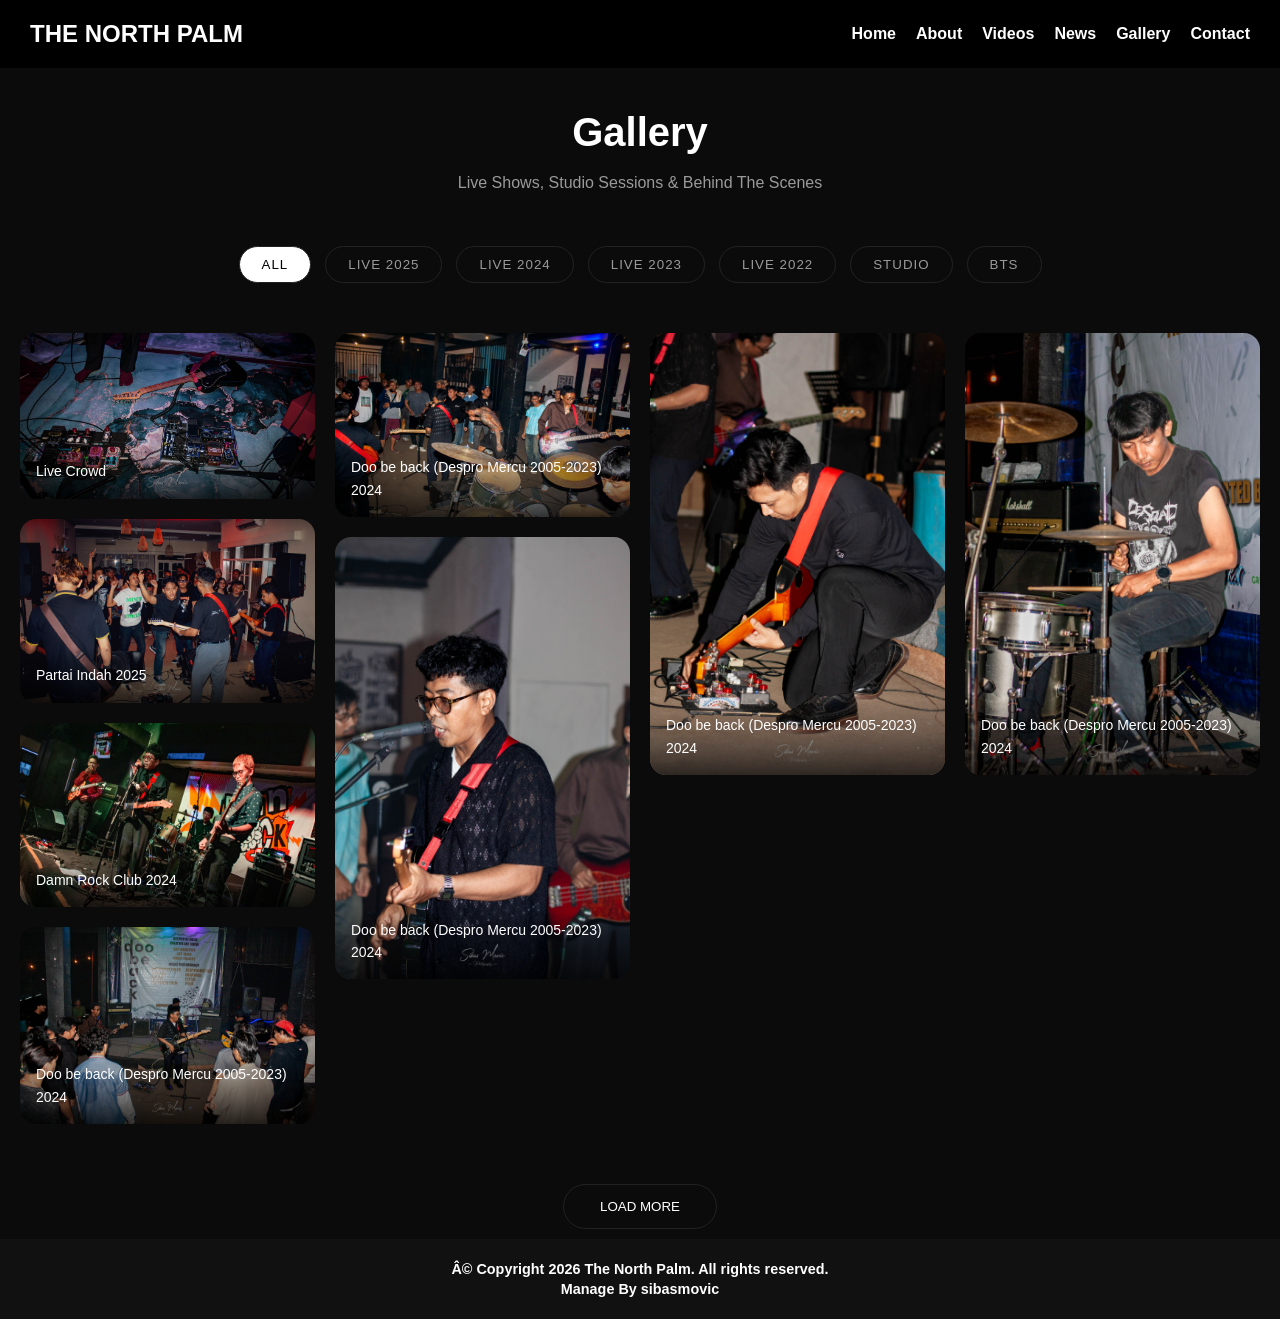
==== gallery.html @ f4b110c6 "Add files via upload" ====
<!-- ADVANCED GALLERY – MASONRY + ALBUM + LOAD MORE -->
<!-- Disesuaikan dengan style thenorthpalm.vercel.app (dark, minimal, bold) -->
<!-- FILE: gallery.html -->

<!DOCTYPE html>
<html lang="id">

<header>
    <div class="logo">THE NORTH PALM</div>

    <div class="socials">
      <a href="https://www.facebook.com/thenorthpalm/" target="_blank"><i class="fab fa-facebook"></i></a>
      <a href="https://www.instagram.com/thenorthpalm/" target="_blank"><i class="fab fa-instagram"></i></a>
      <a href="https://www.youtube.com/@thenorthpalmofficial1372/videos" target="_blank"><i class="fab fa-youtube"></i></a>
      <a href="https://soundcloud.com/thenorthpalm" target="_blank"><i class="fab fa-soundcloud"></i></a>
      <a href="https://music.apple.com/us/artist/the-north-palm/1245611151" target="_blank"><i class="fab fa-apple"></i></a>
    </div>

    <nav id="navbar">
      <ul>
        <li><a href="https://thenorthpalm.vercel.app/">Home</a></li>
        <li><a href="#about">About</a></li>
        <li><a href="#videos">Videos</a></li>
        <li><a href="#news">News</a></li>
        <li><a href="#gallery">Gallery</a></li>
        <li><a href="https://wa.me/6281818972010?text=Halo%2C%20saya%20tertarik%20untuk%20kerjasama%20bisnis%20dengan%20Band%20The%20North%20Palm." target="_blank">Contact</a></li>
      </ul>
    </nav>

    <!-- Hamburger -->
    <div id="menu-toggle" class="menu-toggle">
      <i class="fas fa-bars"></i>
    </div>
  </header>

<head>
    <meta charset="UTF-8">
    <link rel="icon" type="image/png" sizes="64x64" href="assets/img/logo_TNP_64x64.png">
    <title>Gallery | The North Palm</title>
    <meta name="viewport" content="width=device-width, initial-scale=1.0">
    <link rel="stylesheet" href="style.css">

    <style>
        :root {
        --bg: #0b0b0b;
        --fg: #ffffff;
        --muted: #9a9a9a;
        --border: #222;
        }

        body {
        margin: 0;
        background: var(--bg);
        color: var(--fg);
        font-family: 'Arial', sans-serif;
        }

        .container {
        max-width: 1400px;
        margin: auto;
        padding: 10px 20px;
        }

        h1 {
        text-align: center;
        font-size: 40px;
        margin-bottom: 6px;
        }

        .subtitle {
        text-align: center;
        color: var(--muted);
        margin-bottom: 50px;
        }

        /* ===== ALBUM TABS ===== */
        .album-tabs {
        display: flex;
        justify-content: center;
        gap: 14px;
        flex-wrap: wrap;
        margin-bottom: 50px;
        }

        .album-tabs button {
        background: transparent;
        border: 1px solid var(--border);
        color: var(--muted);
        padding: 10px 22px;
        border-radius: 30px;
        cursor: pointer;
        letter-spacing: 1px;
        }

        .album-tabs button.active,
        .album-tabs button:hover {
        background: white;
        color: black;
        }

        /* ===== MASONRY ===== */
        .masonry {
        column-count: 4;
        column-gap: 20px;
        }

        @media (max-width: 1200px) { .masonry { column-count: 3; } }
        @media (max-width: 800px) { .masonry { column-count: 2; } }
        @media (max-width: 500px) { .masonry { column-count: 1; } }

        .item {
        break-inside: avoid;
        margin-bottom: 20px;
        border-radius: 16px;
        overflow: hidden;
        cursor: pointer;
        position: relative;
        }

        .item img {
        width: 100%;
        display: block;
        transition: transform .4s ease;
        }

        .item:hover img { transform: scale(1.06); }

        .item span {
        position: absolute;
        left: 0; right: 0; bottom: 0;
        padding: 16px;
        font-size: 14px;
        background: linear-gradient(to top, rgba(0,0,0,.75), transparent);
        }

        /* ===== LOAD MORE ===== */
        .load-more {
        display: block;
        margin: 60px auto 0;
        padding: 14px 36px;
        background: transparent;
        border: 1px solid var(--border);
        color: var(--fg);
        border-radius: 40px;
        cursor: pointer;
        }

        .load-more:hover {
        background: white;
        color: black;
        }

        /* ===== LIGHTBOX ===== */
        .lightbox {
        position: fixed;
        inset: 0;
        background: rgba(0,0,0,.92);
        display: none;
        align-items: center;
        justify-content: center;
        z-index: 999;
        }

        .lightbox.active { display: flex; }

        .lightbox img {
        max-width: 92%;
        max-height: 92%;
        border-radius: 12px;
        }
    </style>
</head>
<body>

        <div class="container">
        <h1>Gallery</h1>
        <p class="subtitle">Live Shows, Studio Sessions & Behind The Scenes</p>

        <!-- ALBUM -->
        <div class="album-tabs">
            <button class="active" data-album="all">ALL</button>
            <button data-album="live-2025">LIVE 2025</button>
            <button data-album="live-2024">LIVE 2024</button>
            <button data-album="live-2023">LIVE 2023</button>
            <button data-album="live-2022">LIVE 2022</button>
            <button data-album="studio">STUDIO</button>
            <button data-album="bts">BTS</button>
        </div>

        <!-- MASONRY GRID -->
        <div class="masonry" id="gallery"></div>

        <button class="load-more" id="loadMore">LOAD MORE</button>
        </div>

        <div class="lightbox" id="lightbox"><img></div>

    <script>
        const photos = [
        {src:'assets/gallery/IMG_1067_800x500.jpg', album:'live-2025', title:'Live Crowd'},
        {src:'assets/gallery/IMG_9785_800x500.jpg', album:'live-2025', title:'Partai Indah 2025'},
        {src:'assets/gallery/Treehaus_Kemang_27.10.2024_800x500.jpg', album:'live-2024', title:'Damn Rock Club 2024'},
        {src:'assets/gallery/IMG_8959_800x500.jpg', album:'live-2024', title:'Doo be back (Despro Mercu 2005-2023) 2024'},
        {src:'assets/gallery/IMG_8947_800x500.jpg', album:'live-2024', title:'Doo be back (Despro Mercu 2005-2023) 2024'},
        {src:'assets/gallery/IMG_8968.jpg', album:'live-2024', title:'Doo be back (Despro Mercu 2005-2023) 2024'},
        {src:'assets/gallery/IMG_8971.jpg', album:'live-2024', title:'Doo be back (Despro Mercu 2005-2023) 2024'},
        {src:'assets/gallery/IMG_8953.jpg', album:'live-2024', title:'Doo be back (Despro Mercu 2005-2023) 2024'},
        {src:'assets/gallery/IMG_8952.jpg', album:'live-2024', title:'Doo be back (Despro Mercu 2005-2023) 2024'},
        {src:'assets/gallery/IMG_0527_800x500.jpg', album:'live-2023', title:'Dekat Di Beranda 2023'},
        {src:'assets/gallery/ORANGE_POP_(06.08.2022)_800x500.jpg', album:'live-2022', title:'Orange Pop Vol.3 2023'},
        {src:'assets/gallery/IMG_1088_800x500.jpg', album:'studio', title:'Studio Session'},
        {src:'assets/gallery/IMG_1109_800x500.jpg', album:'bts', title:'Behind The Scene'},
        // tambah data foto di sini
        ];

        let currentAlbum = 'all';
        let visible = 8;
        const gallery = document.getElementById('gallery');

        function render() {
        gallery.innerHTML = '';
        const filtered = currentAlbum === 'all'
            ? photos
            : photos.filter(p => p.album === currentAlbum);

        filtered.slice(0, visible).forEach(p => {
            const div = document.createElement('div');
            div.className = 'item';
            div.innerHTML = `<img src="${p.src}"><span>${p.title}</span>`;
            div.onclick = () => openLightbox(p.src);
            gallery.appendChild(div);
        });
        }

        // Album switch
        const tabs = document.querySelectorAll('.album-tabs button');
        tabs.forEach(btn => {
        btn.onclick = () => {
            tabs.forEach(b => b.classList.remove('active'));
            btn.classList.add('active');
            currentAlbum = btn.dataset.album;
            visible = 8;
            render();
        }
        });

        // Load more
        document.getElementById('loadMore').onclick = () => {
        visible += 6;
        render();
        };

        // Lightbox
        const lightbox = document.getElementById('lightbox');
        const lbImg = lightbox.querySelector('img');
        function openLightbox(src) {
        lbImg.src = src;
        lightbox.classList.add('active');
        }
        lightbox.onclick = () => lightbox.classList.remove('active');

        render();
    </script>
    
    <footer class="site-footer">
    <p>© Copyright 2026 The North Palm. All rights reserved.</p>
    <p>
        Manage By
        <a href="https://www.instagram.com/bagasadesetyo_/" target="_blank" rel="noopener">
        sibasmovic
        </a>
    </p>
    </footer>

</body>
</html>
---- style.css ----
/* RESET */
* { margin: 0; padding: 0; box-sizing: border-box; }
body { 
  font-family: 'Montserrat', sans-serif; 
  background: #000; 
  color: #fff; 
  line-height: 1.6; 
  padding-top: 90px; 
}
a { text-decoration: none; color: inherit; }

/* HEADER */
header {
  position: fixed;
  top: 0; left: 0;
  width: 100%;
  background: rgba(0,0,0,0.95);
  z-index: 1000;
  padding: 15px 30px;
  box-sizing: border-box;
}
.logo {
  font-size: 1.5rem;
  font-weight: 800;
  text-transform: uppercase;
}
.socials a { color: #fff; font-size: 0.9rem; }
nav ul { list-style: none; margin: 0; padding: 0; }
nav a { color: #fff; font-weight: 600; }
.menu-toggle {
  display: none;
  font-size: 1.8rem;
  cursor: pointer;
  color: #fff;
}

/* DESKTOP */
@media (min-width: 769px) {
  header {
    display: grid;
    grid-template-columns: 1fr auto 1fr;
    align-items: center;
  }
  .logo { justify-self: start; }
  .socials { justify-self: center; display: flex; gap: 12px; }
  nav { justify-self: end; }
  nav ul { display: flex; gap: 20px; }
  .menu-toggle { display: none; }
}

/* MOBILE */
@media (max-width: 768px) {
  header {
    display: flex;
    flex-wrap: wrap;
    align-items: center;
  }
  .logo { flex: 1; font-size: 1.3rem; }
  .menu-toggle { display: block; margin-left: auto; }
  .socials {
    order: 2;
    width: 100%;
    display: flex;
    justify-content: center;
    gap: 10px;
    margin-top: 8px;
  }
  nav {
    display: none;
    order: 3;
    width: 100%;
    background: #000;
    padding: 12px 0;
    text-align: center;
  }
  nav.active { display: block; }
  nav ul { display: flex; flex-direction: column; gap: 12px; }
  nav ul li a { padding: 8px 0; font-size: 1.1rem; font-weight: bold; }
}

/* HERO */
.hero { position: relative; }
.hero img { width: 100%; height: auto; max-height: 80vh; object-fit: cover; }
.hero-text {
  position: absolute; 
  top: 50%; left: 50%; 
  transform: translate(-50%, -50%);
  text-align: center; 
  color:#fff;
}
.hero-text h1 { font-size: clamp(1.8rem, 5vw, 3rem); font-weight: 800; }
.hero-text p { font-size: clamp(1rem, 3vw, 1.2rem); }
/* ABOUT */
.about {
  display: flex;
  align-items: center;
  justify-content: space-between;
  gap: 40px;
  padding: 200px 20px;
}

.about-text {
  flex: 1;
}

.about-text h2 {
  font-size: 1.8rem;
  margin-bottom: 20px;
  text-align: left;
}

.about-text p {
  margin-bottom: 15px;
  text-align: justify;
}

.about-logo {
  flex: 1;
  text-align: center;
}

.about-logo img {
  max-width: 80%;
  height: auto;
}

/* MOBILE RESPONSIVE */
@media (max-width: 768px) {
  .about {
    flex-direction: column;
    text-align: center;
  }

  .about-text h2 {
    text-align: center;
  }

  .about-logo img {
    max-width: 60%;
    margin-top: 20px;
  }
}


/* VIDEOS */
.featured-video { padding: 40px 20px; text-align: center; }
.featured-video h2 { margin-bottom: 20px; }
.video-grid { 
  display: grid; 
  grid-template-columns: repeat(auto-fit, minmax(280px, 1fr)); 
  gap: 20px; 
}
.video-card iframe { width: 100%; height: 200px; border-radius: 8px; }

/* Button "See All Videos" */
.see-all-videos {
  display: inline-block;
  margin-top: 20px;
  padding: 8px 16px;
  border: 1px solid #fff;
  border-radius: 6px;
  font-weight: bold;
  transition: 0.3s;
  text-align: center;
}

.see-all-videos:hover {
  background: #fff;
  color: #000;
}

/* Mobile adjust */
@media (max-width: 768px) {
  .see-all-videos {
    display: block;
    width: 80%;          /* lebih lebar di mobile */
    margin: 20px auto 0; /* center button */
    padding: 12px 0;     /* tinggi lebih enak */
    font-size: 1rem;
  }
}


/* NEWS */
/* Latest News */
.news {
  padding: 40px 20px;
}

.news h2 {
  text-align: center;
  margin-bottom: 20px;
  font-size: 1.8rem;
  font-weight: 800;
}

.news-cards {
  display: grid;
  grid-template-columns: repeat(auto-fit, minmax(280px, 1fr));
  gap: 20px;
}

.card {
  background: #111;
  border-radius: 10px;
  overflow: hidden;
  padding: 20px;
}

.card img {
  width: 100%;
  height: auto;
  border-radius: 8px;
  margin-bottom: 15px;
}

/* judul berita */
.card h3 {
  font-size: 1.2rem;
  font-weight: 700;
  margin-bottom: 10px;
}

/* paragraf press release */
.card p {
  margin-bottom: 10px;  /* atur jarak antar paragraf */
  font-size: 0.95rem;
  line-height: 1.6;
}



/* ============================= */
/* MUSIC */
/* ============================= */
.music {
  padding: 40px 20px;
}

.music h2 {
  font-size: 28px;
  margin-bottom: 20px;
}

.music iframe {
  margin-bottom: 15px; /* Beri jarak antar iframe */
}


/* GALLERY */
.gallery { padding: 40px 20px; text-align: center; }
.gallery h2 { margin-bottom: 20px; }
.gallery-grid { 
  display: grid; 
  grid-template-columns: repeat(5, minmax(150px, 1fr)); 
  gap: 10px; 
}
.gallery-grid img { width: 100%; border-radius: 6px; }

/* ===== GALLERY CTA ===== */
.gallery-cta {
  margin-top: 50px;
  text-align: center;
}

.pill-button {
  display: inline-flex;
  align-items: center;
  justify-content: center;
  min-width: 200px;
  padding: 14px 40px;
  border-radius: 999px;
  background: #fff;
  color: #000;
  font-size: 13px;
  font-weight: 700;
  letter-spacing: 2px;
  transition: all .3s ease;
}

.pill-button:hover {
  background: #eaeaea;
  transform: translateY(-2px);
}

/* Mobile */
@media (max-width: 768px) {
  .gallery-cta {
    margin-top: 40px;
  }

  .pill-button {
    width: 85%;
    padding: 16px 0;
    font-size: 14px;
  }
}


/* FOOTER */
.site-footer {
  background: #111;
  text-align: center;
  padding: 20px;
  font-weight: bold;
  color: #fff;
  font-size: 0.9rem;
  line-height: 1.4;
}

.site-footer a {
  color: #fff;
}

.site-footer a:hover {
  color: #1db954;
}

/* ============================= */
/* RESPONSIVE ADJUSTMENTS */
/* ============================= */
/* Untuk tablet dan mobile */
/* TABLET RESPONSIVE */
@media (max-width: 1024px) and (min-width: 769px) {
  .about {
    flex-direction: row;
    gap: 20px;
    text-align: center;
  }

  .about-text h2 {
    text-align: center;
  }

  .about-logo img {
    max-width: 70%;
    height: auto; /* menjaga proporsi */
    object-fit: contain;
    margin: 0 auto;
  }
}

/* MOBILE RESPONSIVE */
@media (max-width: 768px) {
  .about {
    flex-direction: column;
    text-align: center;
  }

  .about-text h2 {
    text-align: center;
  }

  .about-logo img {
    max-width: 100%;
    height: auto; /* tetap proporsional */
    object-fit: contain;
    margin-top: 20px;
  }
}


/* Untuk mobile kecil */
@media (max-width: 480px) {
  .hero {
    margin-top: 60px; /* Sesuaikan lagi untuk header yang mungkin lebih kecil */
  }

  .hero-text h1 {
    font-size: 1.5rem;
  }

  .hero-text p {
    font-size: 0.9rem;
  }

  .about {
    padding: 20px 10px;
  }

  .video-card iframe {
    height: 180px;
  }

  .news h2, .featured-video h2, .music h2, .gallery h2 {
    font-size: 24px;
  }

  .card h3 {
    font-size: 16px;
  }

  .card p {
    font-size: 13px;
  }

  .gallery-grid {
    grid-template-columns: repeat(auto-fit, minmax(100px, 1fr)); /* Lebih banyak kolom kecil */
  }

    /* Gallery mobile fix */
  @media (max-width: 768px) {
    .gallery-grid {
      grid-template-columns: 1fr; /* hanya 1 kolom */
    }

    .gallery-grid img {
      width: 100%;
      height: auto;        /* jaga rasio asli, tidak lonjong */
      display: block;
      border-radius: 6px;
    }
  }


  .site-footer {
    font-size: 0.8rem;
  }

  /* View All Gallery Button */
.see-all-gallery {
  display: inline-block;
  margin: 30px auto 0;
  padding: 10px 26px;
  border: 1px solid #fff;
  border-radius: 6px;
  font-weight: bold;
  letter-spacing: 1px;
  text-align: center;
  transition: 0.3s;
}

.see-all-gallery:hover {
  background: #fff;
  color: #000;
}

/* Mobile */
@media (max-width: 768px) {
  .see-all-gallery {
    display: block;
    width: 80%;
    margin: 20px auto 0;
    padding: 12px 0;
    font-size: 1rem;
  }
}

/* ===== PILL BUTTON (GLOBAL) ===== */
.pill-button {
  display: inline-flex;
  justify-content: center;
  align-items: center;
  min-width: 180px;
  padding: 12px 36px;
  border-radius: 999px;
  background: #fff;
  color: #000;
  font-size: 13px;
  font-weight: bold;
  letter-spacing: 2px;
  border: none;
  cursor: pointer;
  transition: all .25s ease;
}

.pill-button:hover {
  background: #eaeaea;
}

/* Center helper (optional) */
.pill-center {
  text-align: center;
  margin-top: 50px;
}

/* Mobile */
@media (max-width: 768px) {
  .pill-button {
    width: 80%;
    padding: 14px 0;
    font-size: 14px;
  }
}


}
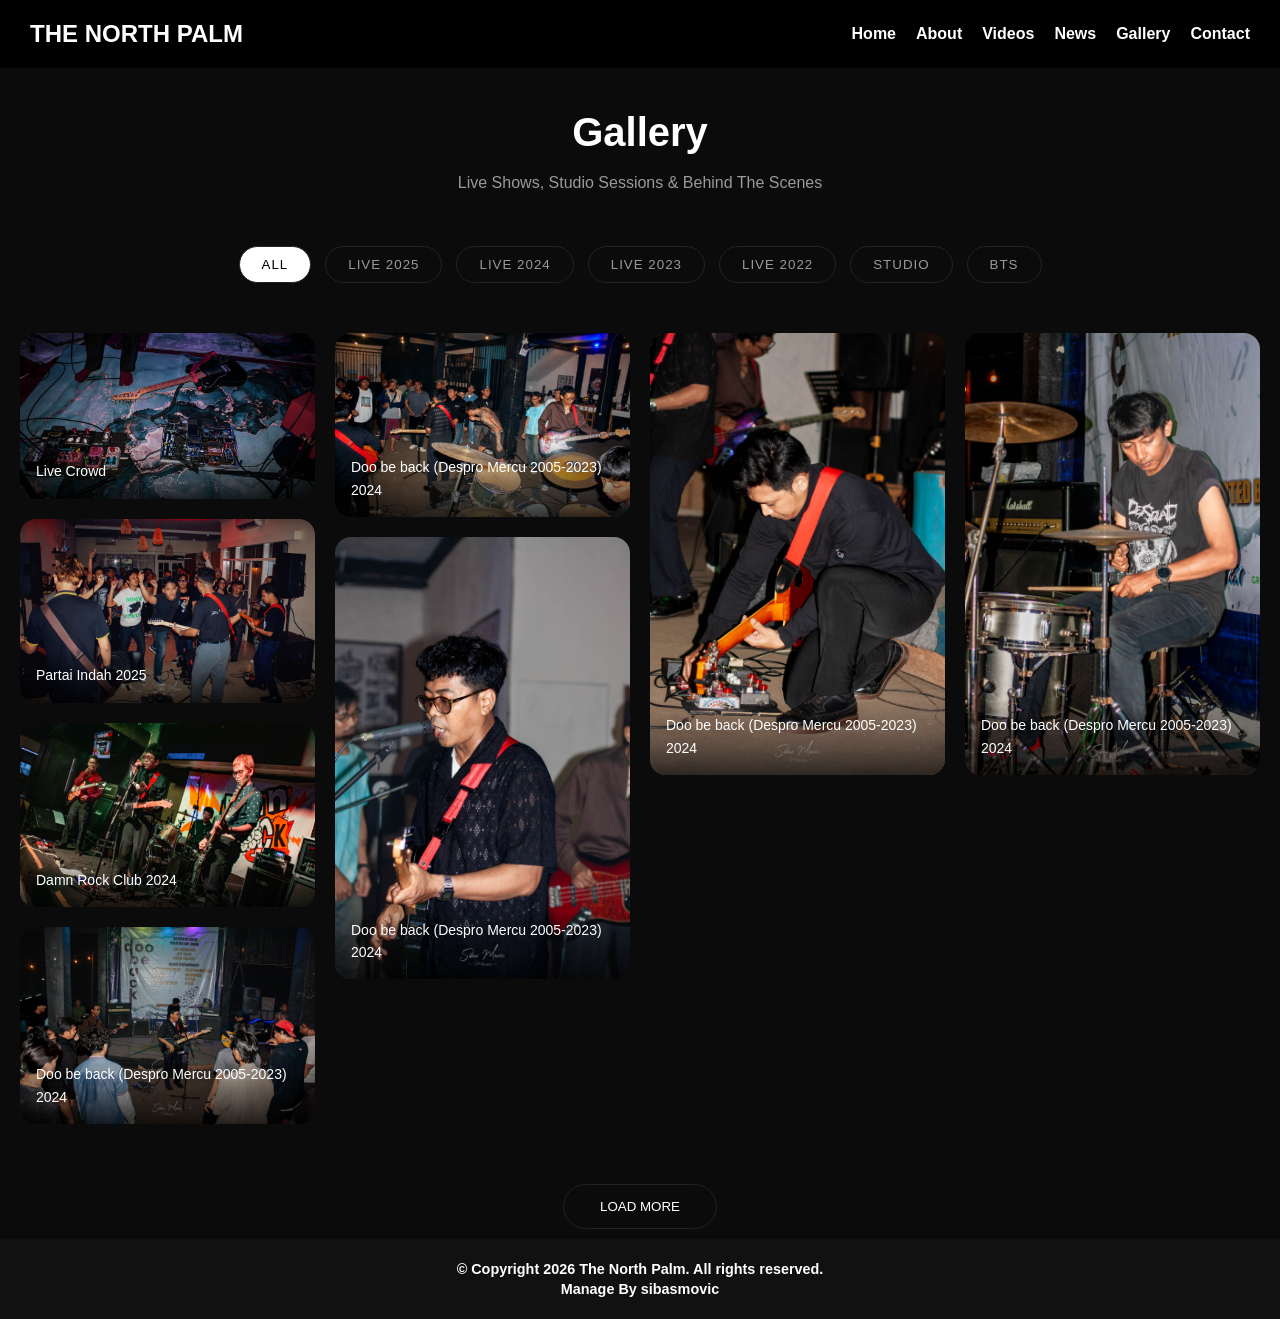
==== commit 9edaba79: "fix: improve website stability, SEO, and content maintenance" ====
--- a/gallery.html
+++ b/gallery.html
@@ -1,276 +1,271 @@
-<!-- ADVANCED GALLERY – MASONRY + ALBUM + LOAD MORE -->
-<!-- Disesuaikan dengan style thenorthpalm.vercel.app (dark, minimal, bold) -->
-<!-- FILE: gallery.html -->
-
-<!DOCTYPE html>
-<html lang="id">
-
-<header>
-    <div class="logo">THE NORTH PALM</div>
-
-    <div class="socials">
-      <a href="https://www.facebook.com/thenorthpalm/" target="_blank"><i class="fab fa-facebook"></i></a>
-      <a href="https://www.instagram.com/thenorthpalm/" target="_blank"><i class="fab fa-instagram"></i></a>
-      <a href="https://www.youtube.com/@thenorthpalmofficial1372/videos" target="_blank"><i class="fab fa-youtube"></i></a>
-      <a href="https://soundcloud.com/thenorthpalm" target="_blank"><i class="fab fa-soundcloud"></i></a>
-      <a href="https://music.apple.com/us/artist/the-north-palm/1245611151" target="_blank"><i class="fab fa-apple"></i></a>
-    </div>
-
-    <nav id="navbar">
-      <ul>
-        <li><a href="https://thenorthpalm.vercel.app/">Home</a></li>
-        <li><a href="#about">About</a></li>
-        <li><a href="#videos">Videos</a></li>
-        <li><a href="#news">News</a></li>
-        <li><a href="#gallery">Gallery</a></li>
-        <li><a href="https://wa.me/6281818972010?text=Halo%2C%20saya%20tertarik%20untuk%20kerjasama%20bisnis%20dengan%20Band%20The%20North%20Palm." target="_blank">Contact</a></li>
-      </ul>
-    </nav>
-
-    <!-- Hamburger -->
-    <div id="menu-toggle" class="menu-toggle">
-      <i class="fas fa-bars"></i>
-    </div>
-  </header>
-
-<head>
-    <meta charset="UTF-8">
-    <link rel="icon" type="image/png" sizes="64x64" href="assets/img/logo_TNP_64x64.png">
-    <title>Gallery | The North Palm</title>
-    <meta name="viewport" content="width=device-width, initial-scale=1.0">
-    <link rel="stylesheet" href="style.css">
-
-    <style>
-        :root {
-        --bg: #0b0b0b;
-        --fg: #ffffff;
-        --muted: #9a9a9a;
-        --border: #222;
-        }
-
-        body {
-        margin: 0;
-        background: var(--bg);
-        color: var(--fg);
-        font-family: 'Arial', sans-serif;
-        }
-
-        .container {
-        max-width: 1400px;
-        margin: auto;
-        padding: 10px 20px;
-        }
-
-        h1 {
-        text-align: center;
-        font-size: 40px;
-        margin-bottom: 6px;
-        }
-
-        .subtitle {
-        text-align: center;
-        color: var(--muted);
-        margin-bottom: 50px;
-        }
-
-        /* ===== ALBUM TABS ===== */
-        .album-tabs {
-        display: flex;
-        justify-content: center;
-        gap: 14px;
-        flex-wrap: wrap;
-        margin-bottom: 50px;
-        }
-
-        .album-tabs button {
-        background: transparent;
-        border: 1px solid var(--border);
-        color: var(--muted);
-        padding: 10px 22px;
-        border-radius: 30px;
-        cursor: pointer;
-        letter-spacing: 1px;
-        }
-
-        .album-tabs button.active,
-        .album-tabs button:hover {
-        background: white;
-        color: black;
-        }
-
-        /* ===== MASONRY ===== */
-        .masonry {
-        column-count: 4;
-        column-gap: 20px;
-        }
-
-        @media (max-width: 1200px) { .masonry { column-count: 3; } }
-        @media (max-width: 800px) { .masonry { column-count: 2; } }
-        @media (max-width: 500px) { .masonry { column-count: 1; } }
-
-        .item {
-        break-inside: avoid;
-        margin-bottom: 20px;
-        border-radius: 16px;
-        overflow: hidden;
-        cursor: pointer;
-        position: relative;
-        }
-
-        .item img {
-        width: 100%;
-        display: block;
-        transition: transform .4s ease;
-        }
-
-        .item:hover img { transform: scale(1.06); }
-
-        .item span {
-        position: absolute;
-        left: 0; right: 0; bottom: 0;
-        padding: 16px;
-        font-size: 14px;
-        background: linear-gradient(to top, rgba(0,0,0,.75), transparent);
-        }
-
-        /* ===== LOAD MORE ===== */
-        .load-more {
-        display: block;
-        margin: 60px auto 0;
-        padding: 14px 36px;
-        background: transparent;
-        border: 1px solid var(--border);
-        color: var(--fg);
-        border-radius: 40px;
-        cursor: pointer;
-        }
-
-        .load-more:hover {
-        background: white;
-        color: black;
-        }
-
-        /* ===== LIGHTBOX ===== */
-        .lightbox {
-        position: fixed;
-        inset: 0;
-        background: rgba(0,0,0,.92);
-        display: none;
-        align-items: center;
-        justify-content: center;
-        z-index: 999;
-        }
-
-        .lightbox.active { display: flex; }
-
-        .lightbox img {
-        max-width: 92%;
-        max-height: 92%;
-        border-radius: 12px;
-        }
-    </style>
-</head>
-<body>
-
-        <div class="container">
-        <h1>Gallery</h1>
-        <p class="subtitle">Live Shows, Studio Sessions & Behind The Scenes</p>
-
-        <!-- ALBUM -->
-        <div class="album-tabs">
-            <button class="active" data-album="all">ALL</button>
-            <button data-album="live-2025">LIVE 2025</button>
-            <button data-album="live-2024">LIVE 2024</button>
-            <button data-album="live-2023">LIVE 2023</button>
-            <button data-album="live-2022">LIVE 2022</button>
-            <button data-album="studio">STUDIO</button>
-            <button data-album="bts">BTS</button>
-        </div>
-
-        <!-- MASONRY GRID -->
-        <div class="masonry" id="gallery"></div>
-
-        <button class="load-more" id="loadMore">LOAD MORE</button>
-        </div>
-
-        <div class="lightbox" id="lightbox"><img></div>
-
-    <script>
-        const photos = [
-        {src:'assets/gallery/IMG_1067_800x500.jpg', album:'live-2025', title:'Live Crowd'},
-        {src:'assets/gallery/IMG_9785_800x500.jpg', album:'live-2025', title:'Partai Indah 2025'},
-        {src:'assets/gallery/Treehaus_Kemang_27.10.2024_800x500.jpg', album:'live-2024', title:'Damn Rock Club 2024'},
-        {src:'assets/gallery/IMG_8959_800x500.jpg', album:'live-2024', title:'Doo be back (Despro Mercu 2005-2023) 2024'},
-        {src:'assets/gallery/IMG_8947_800x500.jpg', album:'live-2024', title:'Doo be back (Despro Mercu 2005-2023) 2024'},
-        {src:'assets/gallery/IMG_8968.jpg', album:'live-2024', title:'Doo be back (Despro Mercu 2005-2023) 2024'},
-        {src:'assets/gallery/IMG_8971.jpg', album:'live-2024', title:'Doo be back (Despro Mercu 2005-2023) 2024'},
-        {src:'assets/gallery/IMG_8953.jpg', album:'live-2024', title:'Doo be back (Despro Mercu 2005-2023) 2024'},
-        {src:'assets/gallery/IMG_8952.jpg', album:'live-2024', title:'Doo be back (Despro Mercu 2005-2023) 2024'},
-        {src:'assets/gallery/IMG_0527_800x500.jpg', album:'live-2023', title:'Dekat Di Beranda 2023'},
-        {src:'assets/gallery/ORANGE_POP_(06.08.2022)_800x500.jpg', album:'live-2022', title:'Orange Pop Vol.3 2023'},
-        {src:'assets/gallery/IMG_1088_800x500.jpg', album:'studio', title:'Studio Session'},
-        {src:'assets/gallery/IMG_1109_800x500.jpg', album:'bts', title:'Behind The Scene'},
-        // tambah data foto di sini
-        ];
-
-        let currentAlbum = 'all';
-        let visible = 8;
-        const gallery = document.getElementById('gallery');
-
-        function render() {
-        gallery.innerHTML = '';
-        const filtered = currentAlbum === 'all'
-            ? photos
-            : photos.filter(p => p.album === currentAlbum);
-
-        filtered.slice(0, visible).forEach(p => {
-            const div = document.createElement('div');
-            div.className = 'item';
-            div.innerHTML = `<img src="${p.src}"><span>${p.title}</span>`;
-            div.onclick = () => openLightbox(p.src);
-            gallery.appendChild(div);
-        });
-        }
-
-        // Album switch
-        const tabs = document.querySelectorAll('.album-tabs button');
-        tabs.forEach(btn => {
-        btn.onclick = () => {
-            tabs.forEach(b => b.classList.remove('active'));
-            btn.classList.add('active');
-            currentAlbum = btn.dataset.album;
-            visible = 8;
-            render();
-        }
-        });
-
-        // Load more
-        document.getElementById('loadMore').onclick = () => {
-        visible += 6;
-        render();
-        };
-
-        // Lightbox
-        const lightbox = document.getElementById('lightbox');
-        const lbImg = lightbox.querySelector('img');
-        function openLightbox(src) {
-        lbImg.src = src;
-        lightbox.classList.add('active');
-        }
-        lightbox.onclick = () => lightbox.classList.remove('active');
-
-        render();
-    </script>
-    
-    <footer class="site-footer">
-    <p>© Copyright 2026 The North Palm. All rights reserved.</p>
-    <p>
-        Manage By
-        <a href="https://www.instagram.com/bagasadesetyo_/" target="_blank" rel="noopener">
-        sibasmovic
-        </a>
-    </p>
-    </footer>
-
-</body>
-</html>
+<!DOCTYPE html>
+<html lang="id">
+<head>
+    <meta charset="UTF-8">
+    <meta name="viewport" content="width=device-width, initial-scale=1.0">
+    <link rel="icon" type="image/png" sizes="64x64" href="assets/img/logo_TNP_64x64.png">
+    <title>Gallery | The North Palm</title>
+    <link rel="stylesheet" href="style.css">
+
+    <style>
+        :root {
+        --bg: #0b0b0b;
+        --fg: #ffffff;
+        --muted: #9a9a9a;
+        --border: #222;
+        }
+
+        body {
+        margin: 0;
+        background: var(--bg);
+        color: var(--fg);
+        font-family: 'Arial', sans-serif;
+        }
+
+        .container {
+        max-width: 1400px;
+        margin: auto;
+        padding: 10px 20px;
+        }
+
+        h1 {
+        text-align: center;
+        font-size: 40px;
+        margin-bottom: 6px;
+        }
+
+        .subtitle {
+        text-align: center;
+        color: var(--muted);
+        margin-bottom: 50px;
+        }
+
+        /* ===== ALBUM TABS ===== */
+        .album-tabs {
+        display: flex;
+        justify-content: center;
+        gap: 14px;
+        flex-wrap: wrap;
+        margin-bottom: 50px;
+        }
+
+        .album-tabs button {
+        background: transparent;
+        border: 1px solid var(--border);
+        color: var(--muted);
+        padding: 10px 22px;
+        border-radius: 30px;
+        cursor: pointer;
+        letter-spacing: 1px;
+        }
+
+        .album-tabs button.active,
+        .album-tabs button:hover {
+        background: white;
+        color: black;
+        }
+
+        /* ===== MASONRY ===== */
+        .masonry {
+        column-count: 4;
+        column-gap: 20px;
+        }
+
+        @media (max-width: 1200px) { .masonry { column-count: 3; } }
+        @media (max-width: 800px) { .masonry { column-count: 2; } }
+        @media (max-width: 500px) { .masonry { column-count: 1; } }
+
+        .item {
+        break-inside: avoid;
+        margin-bottom: 20px;
+        border-radius: 16px;
+        overflow: hidden;
+        cursor: pointer;
+        position: relative;
+        }
+
+        .item img {
+        width: 100%;
+        display: block;
+        transition: transform .4s ease;
+        }
+
+        .item:hover img { transform: scale(1.06); }
+
+        .item span {
+        position: absolute;
+        left: 0; right: 0; bottom: 0;
+        padding: 16px;
+        font-size: 14px;
+        background: linear-gradient(to top, rgba(0,0,0,.75), transparent);
+        }
+
+        /* ===== LOAD MORE ===== */
+        .load-more {
+        display: block;
+        margin: 60px auto 0;
+        padding: 14px 36px;
+        background: transparent;
+        border: 1px solid var(--border);
+        color: var(--fg);
+        border-radius: 40px;
+        cursor: pointer;
+        }
+
+        .load-more:hover {
+        background: white;
+        color: black;
+        }
+
+        /* ===== LIGHTBOX ===== */
+        .lightbox {
+        position: fixed;
+        inset: 0;
+        background: rgba(0,0,0,.92);
+        display: none;
+        align-items: center;
+        justify-content: center;
+        z-index: 999;
+        }
+
+        .lightbox.active { display: flex; }
+
+        .lightbox img {
+        max-width: 92%;
+        max-height: 92%;
+        border-radius: 12px;
+        }
+    </style>
+</head>
+<body>
+
+    <header>
+        <div class="logo">THE NORTH PALM</div>
+
+        <div class="socials">
+          <a href="https://www.facebook.com/thenorthpalm/" target="_blank" rel="noopener noreferrer"><i class="fab fa-facebook"></i></a>
+          <a href="https://www.instagram.com/thenorthpalm/" target="_blank" rel="noopener noreferrer"><i class="fab fa-instagram"></i></a>
+          <a href="https://www.youtube.com/@thenorthpalmofficial1372/videos" target="_blank" rel="noopener noreferrer"><i class="fab fa-youtube"></i></a>
+          <a href="https://soundcloud.com/thenorthpalm" target="_blank" rel="noopener noreferrer"><i class="fab fa-soundcloud"></i></a>
+          <a href="https://music.apple.com/us/artist/the-north-palm/1245611151" target="_blank" rel="noopener noreferrer"><i class="fab fa-apple"></i></a>
+        </div>
+
+        <nav id="navbar">
+          <ul>
+            <li><a href="index.html">Home</a></li>
+            <li><a href="index.html#about">About</a></li>
+            <li><a href="index.html#videos">Videos</a></li>
+            <li><a href="index.html#news">News</a></li>
+            <li><a href="index.html#gallery">Gallery</a></li>
+            <li><a href="https://wa.me/6281818972010?text=Halo%2C%20saya%20tertarik%20untuk%20kerjasama%20bisnis%20dengan%20Band%20The%20North%20Palm." target="_blank" rel="noopener noreferrer">Contact</a></li>
+          </ul>
+        </nav>
+
+        <!-- Hamburger -->
+        <div id="menu-toggle" class="menu-toggle">
+          <i class="fas fa-bars"></i>
+        </div>
+    </header>
+
+        <div class="container">
+        <h1>Gallery</h1>
+        <p class="subtitle">Live Shows, Studio Sessions & Behind The Scenes</p>
+
+        <!-- ALBUM -->
+        <div class="album-tabs">
+            <button class="active" data-album="all">ALL</button>
+            <button data-album="live-2025">LIVE 2025</button>
+            <button data-album="live-2024">LIVE 2024</button>
+            <button data-album="live-2023">LIVE 2023</button>
+            <button data-album="live-2022">LIVE 2022</button>
+            <button data-album="studio">STUDIO</button>
+            <button data-album="bts">BTS</button>
+        </div>
+
+        <!-- MASONRY GRID -->
+        <div class="masonry" id="gallery"></div>
+
+        <button class="load-more" id="loadMore">LOAD MORE</button>
+        </div>
+
+        <div class="lightbox" id="lightbox"><img></div>
+
+    <script>
+        const photos = [
+        {src:'assets/gallery/IMG_1067_800x500.jpg', album:'live-2025', title:'Live Crowd'},
+        {src:'assets/gallery/IMG_9785_800x500.jpg', album:'live-2025', title:'Partai Indah 2025'},
+        {src:'assets/gallery/Treehaus_Kemang_27.10.2024_800x500.jpg', album:'live-2024', title:'Damn Rock Club 2024'},
+        {src:'assets/gallery/IMG_8959_800x500.jpg', album:'live-2024', title:'Doo be back (Despro Mercu 2005-2023) 2024'},
+        {src:'assets/gallery/IMG_8947_800x500.jpg', album:'live-2024', title:'Doo be back (Despro Mercu 2005-2023) 2024'},
+        {src:'assets/gallery/IMG_8968.jpg', album:'live-2024', title:'Doo be back (Despro Mercu 2005-2023) 2024'},
+        {src:'assets/gallery/IMG_8971.jpg', album:'live-2024', title:'Doo be back (Despro Mercu 2005-2023) 2024'},
+        {src:'assets/gallery/IMG_8953.jpg', album:'live-2024', title:'Doo be back (Despro Mercu 2005-2023) 2024'},
+        {src:'assets/gallery/IMG_8952.jpg', album:'live-2024', title:'Doo be back (Despro Mercu 2005-2023) 2024'},
+        {src:'assets/gallery/IMG_0527_800x500.jpg', album:'live-2023', title:'Dekat Di Beranda 2023'},
+        {src:'assets/gallery/ORANGE_POP_(06.08.2022)_800x500.jpg', album:'live-2022', title:'Orange Pop Vol.3 2023'},
+        {src:'assets/gallery/IMG_1088_800x500.jpg', album:'studio', title:'Studio Session'},
+        {src:'assets/gallery/IMG_1109_800x500.jpg', album:'bts', title:'Behind The Scene'},
+        // tambah data foto di sini
+        ];
+
+        let currentAlbum = 'all';
+        let visible = 8;
+        const gallery = document.getElementById('gallery');
+
+        function render() {
+        gallery.innerHTML = '';
+        const filtered = currentAlbum === 'all'
+            ? photos
+            : photos.filter(p => p.album === currentAlbum);
+
+        filtered.slice(0, visible).forEach(p => {
+            const div = document.createElement('div');
+            div.className = 'item';
+            div.innerHTML = `<img src="${p.src}"><span>${p.title}</span>`;
+            div.onclick = () => openLightbox(p.src);
+            gallery.appendChild(div);
+        });
+        }
+
+        // Album switch
+        const tabs = document.querySelectorAll('.album-tabs button');
+        tabs.forEach(btn => {
+        btn.onclick = () => {
+            tabs.forEach(b => b.classList.remove('active'));
+            btn.classList.add('active');
+            currentAlbum = btn.dataset.album;
+            visible = 8;
+            render();
+        }
+        });
+
+        // Load more
+        document.getElementById('loadMore').onclick = () => {
+        visible += 6;
+        render();
+        };
+
+        // Lightbox
+        const lightbox = document.getElementById('lightbox');
+        const lbImg = lightbox.querySelector('img');
+        function openLightbox(src) {
+        lbImg.src = src;
+        lightbox.classList.add('active');
+        }
+        lightbox.onclick = () => lightbox.classList.remove('active');
+
+        render();
+    </script>
+    
+    <footer class="site-footer">
+    <p>&copy; Copyright 2026 The North Palm. All rights reserved.</p>
+    <p>
+        Manage By
+        <a href="https://www.instagram.com/bagasadesetyo_/" target="_blank" rel="noopener noreferrer">
+        sibasmovic
+        </a>
+    </p>
+    </footer>
+
+</body>
+</html>
